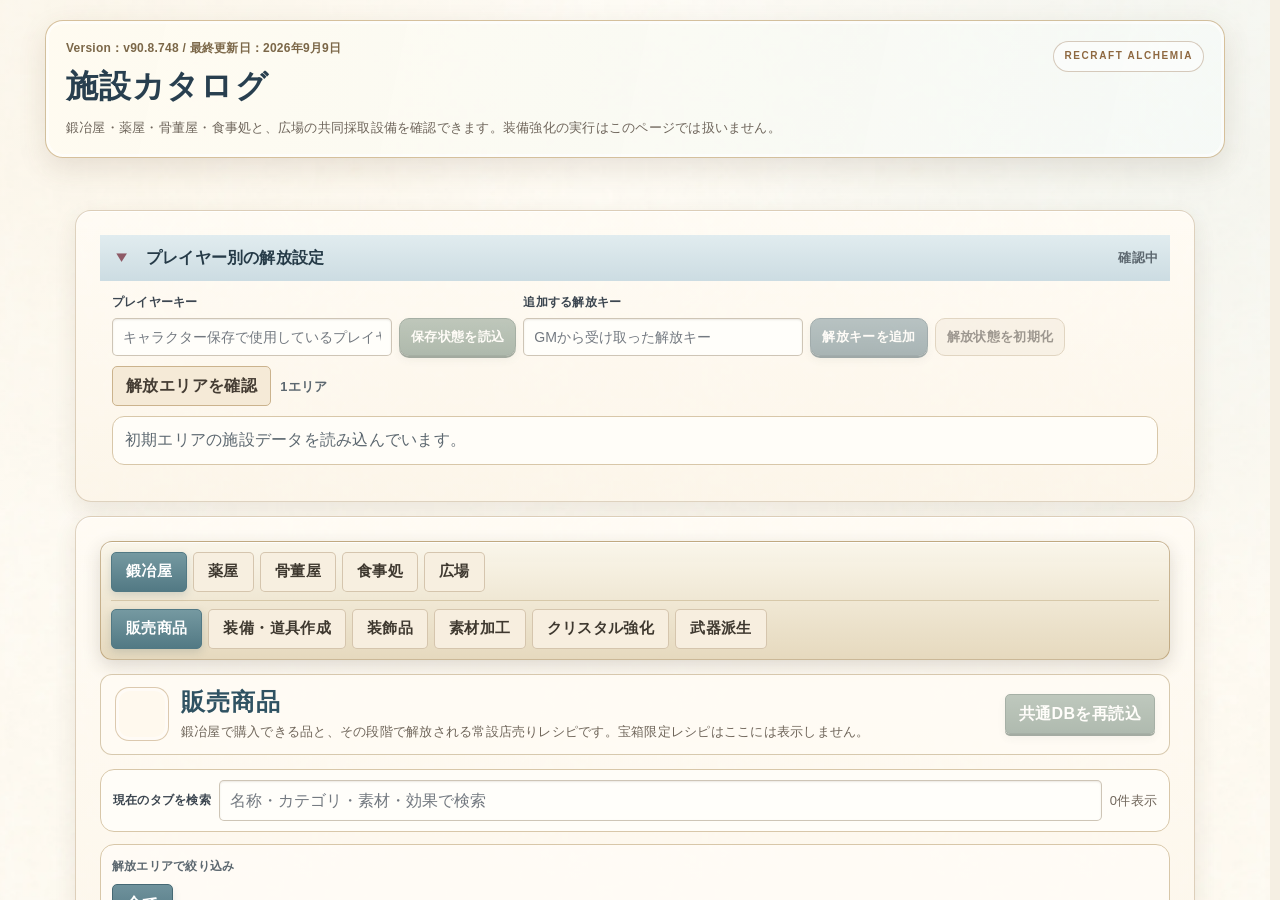
==== index.html @ 1c035eeb "Add files via upload" ====
<!doctype html><meta charset="utf-8"><meta name="viewport" content="width=device-width,initial-scale=1"><meta http-equiv="refresh" content="0;url=facility.html?v=90.8.748-branch-inheritance-named-processing-ui-fix-20260909"><title>リクラフト・アルケミア 施設カタログ v90.8.748</title>
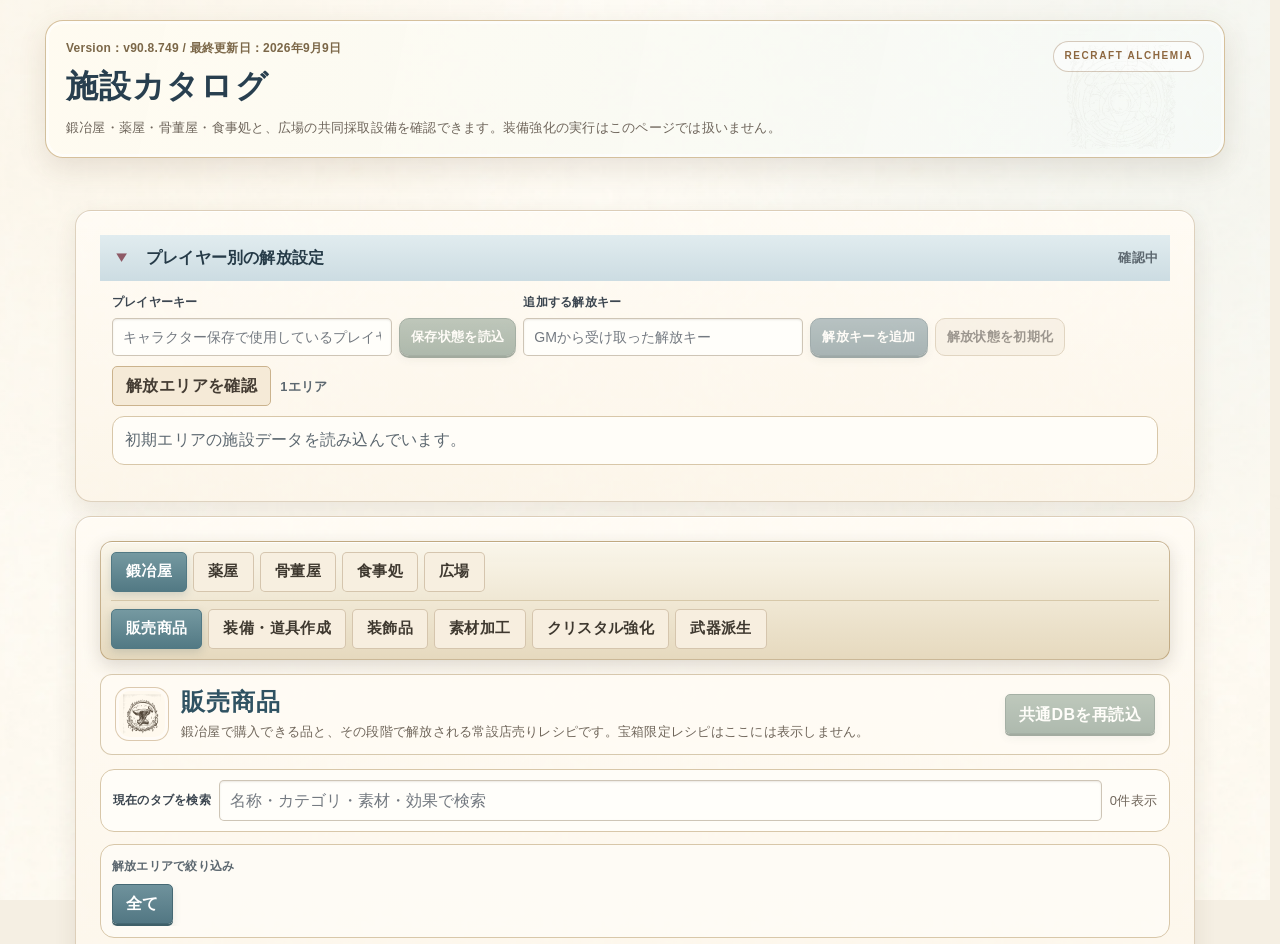
==== commit ce9dabdf: "Add files via upload" ====
--- a/index.html
+++ b/index.html
@@ -1 +1 @@
-<!doctype html><meta charset="utf-8"><meta name="viewport" content="width=device-width,initial-scale=1"><meta http-equiv="refresh" content="0;url=facility.html?v=90.8.748-branch-inheritance-named-processing-ui-fix-20260909"><title>リクラフト・アルケミア 施設カタログ v90.8.748</title>
+<!doctype html><meta charset="utf-8"><meta name="viewport" content="width=device-width,initial-scale=1"><meta http-equiv="refresh" content="0;url=facility.html?v=90.8.749-strong-enemy-signature-balance-20260909"><title>リクラフト・アルケミア 施設カタログ v90.8.749</title>
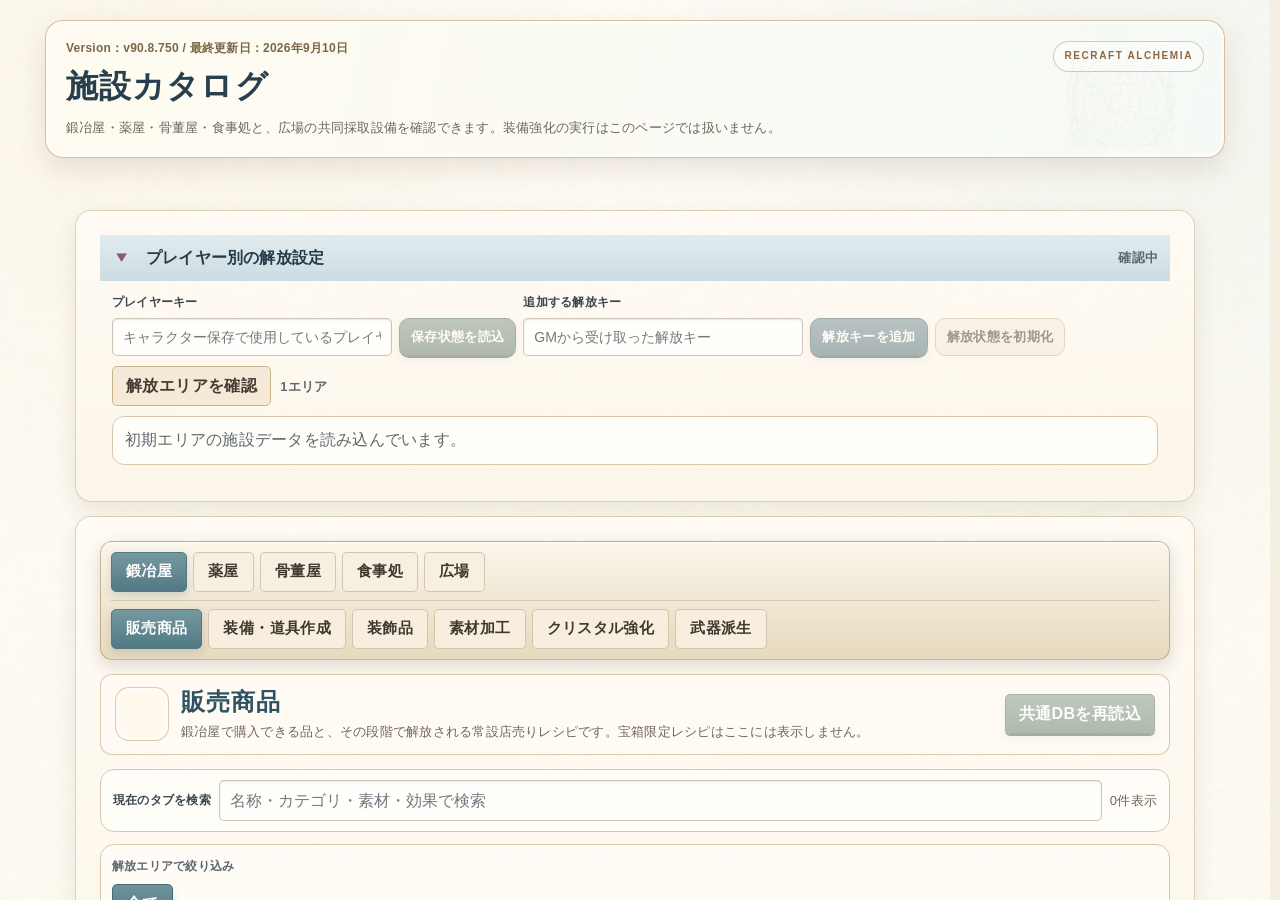
==== commit af1de557: "Add files via upload" ====
--- a/index.html
+++ b/index.html
@@ -1 +1 @@
-<!doctype html><meta charset="utf-8"><meta name="viewport" content="width=device-width,initial-scale=1"><meta http-equiv="refresh" content="0;url=facility.html?v=90.8.749-strong-enemy-signature-balance-20260909"><title>リクラフト・アルケミア 施設カタログ v90.8.749</title>
+<!doctype html><meta charset="utf-8"><meta name="viewport" content="width=device-width,initial-scale=1"><meta http-equiv="refresh" content="0;url=facility.html?v=90.8.750-weapon-branch-audit-20260910"><title>リクラフト・アルケミア 施設カタログ v90.8.750</title>
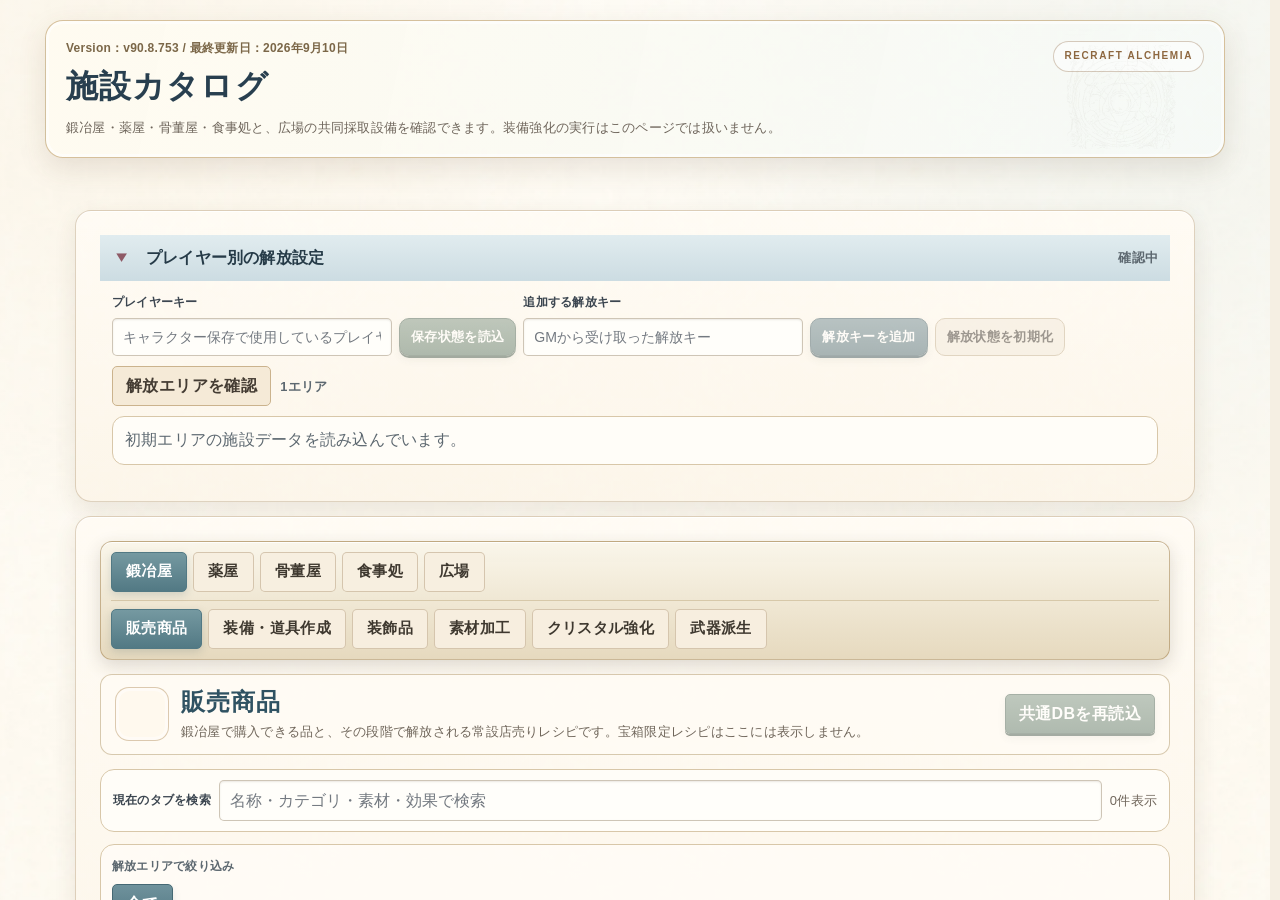
==== commit fee437a0: "Add files via upload" ====
--- a/index.html
+++ b/index.html
@@ -1 +1 @@
-<!doctype html><meta charset="utf-8"><meta name="viewport" content="width=device-width,initial-scale=1"><meta http-equiv="refresh" content="0;url=facility.html?v=90.8.750-weapon-branch-audit-20260910"><title>リクラフト・アルケミア 施設カタログ v90.8.750</title>
+<!doctype html><meta charset="utf-8"><meta name="viewport" content="width=device-width,initial-scale=1"><meta http-equiv="refresh" content="0;url=facility.html?v=90.8.753-weapon-branch-audit-20260910"><title>リクラフト・アルケミア 施設カタログ v90.8.753</title>
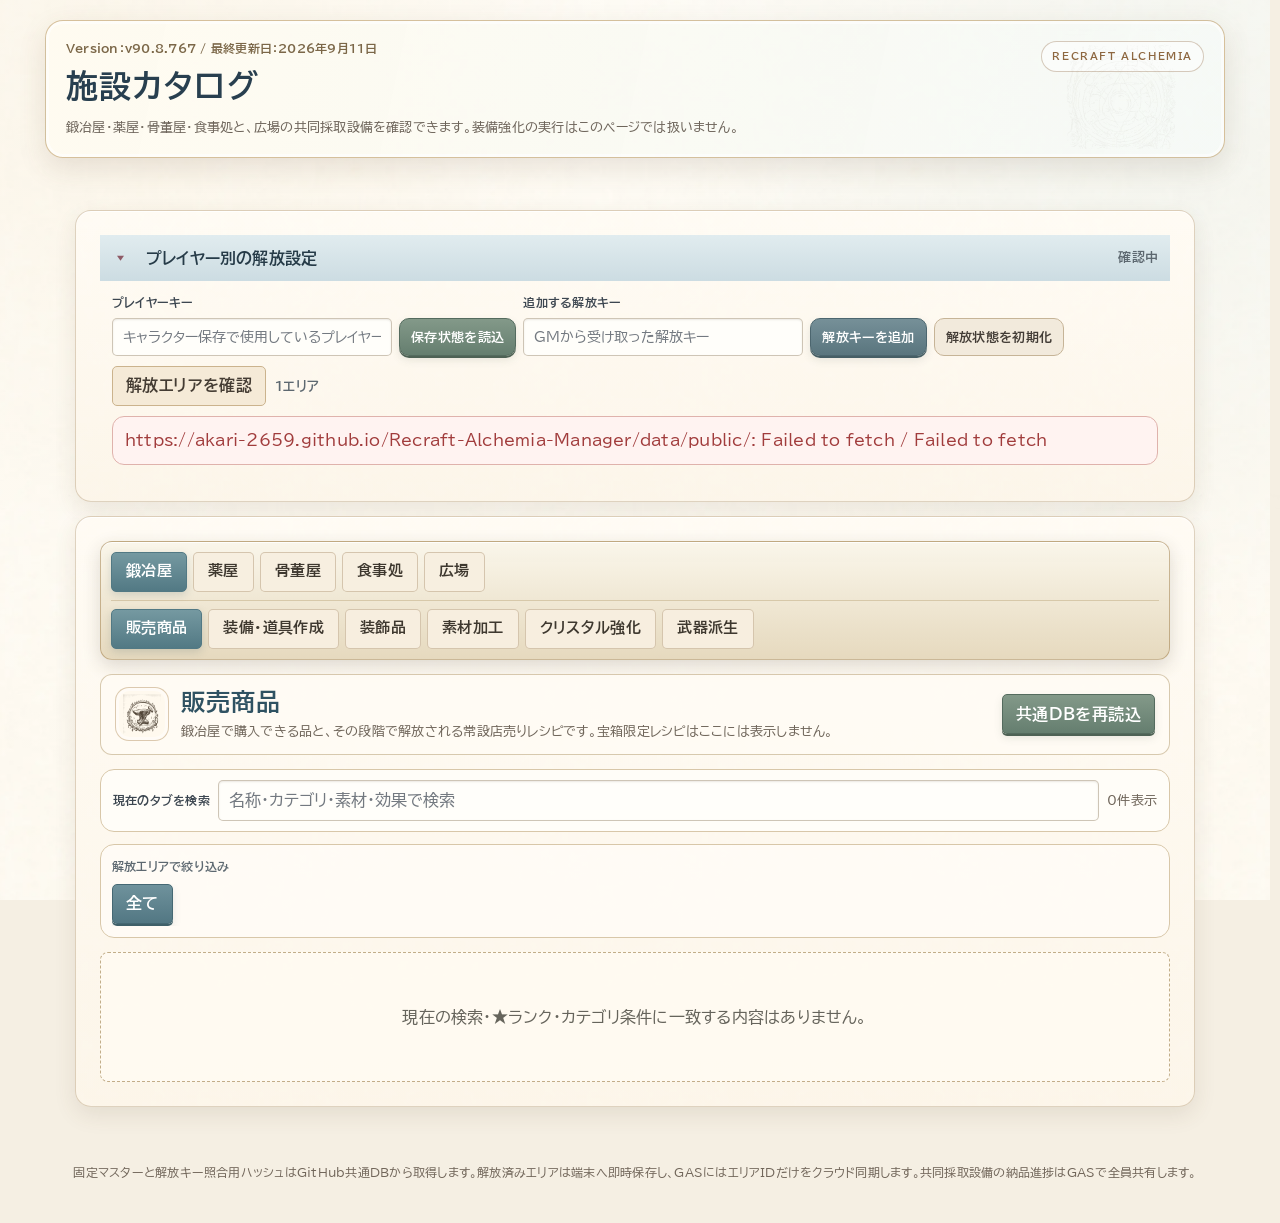
==== commit 6e965417: "Add files via upload" ====
--- a/index.html
+++ b/index.html
@@ -1 +1 @@
-<!doctype html><meta charset="utf-8"><meta name="viewport" content="width=device-width,initial-scale=1"><meta http-equiv="refresh" content="0;url=facility.html?v=90.8.753-weapon-branch-audit-20260910"><title>リクラフト・アルケミア 施設カタログ v90.8.753</title>
+<!doctype html><meta charset="utf-8"><meta name="viewport" content="width=device-width,initial-scale=1"><meta http-equiv="refresh" content="0;url=facility.html?v=90.8.767-boss-affinity-20260911"><title>リクラフト・アルケミア 施設カタログ v90.8.767</title>
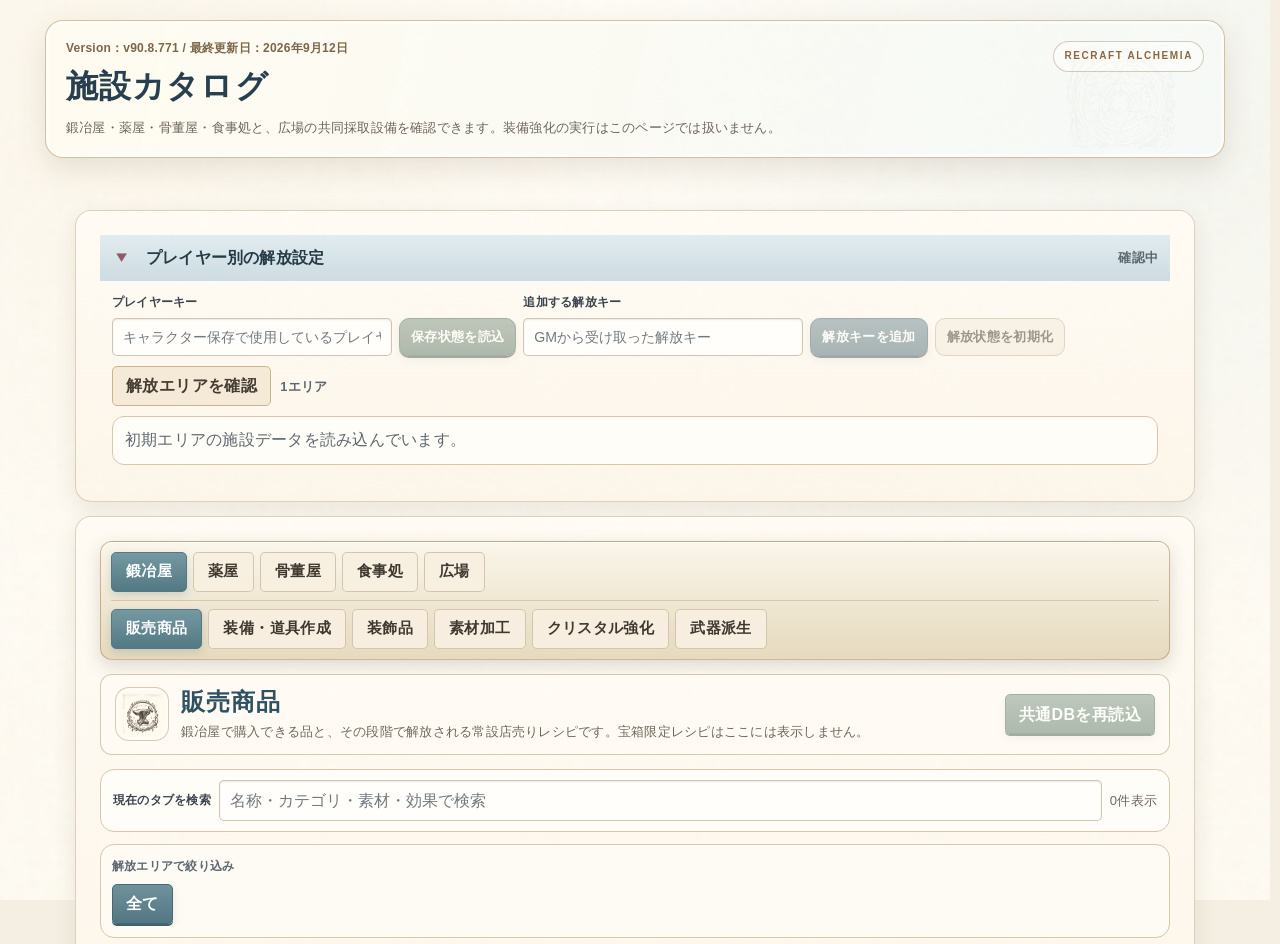
==== commit 2693322b: "Add files via upload" ====
--- a/index.html
+++ b/index.html
@@ -1 +1 @@
-<!doctype html><meta charset="utf-8"><meta name="viewport" content="width=device-width,initial-scale=1"><meta http-equiv="refresh" content="0;url=facility.html?v=90.8.767-boss-affinity-20260911"><title>リクラフト・アルケミア 施設カタログ v90.8.767</title>
+<!doctype html><meta charset="utf-8"><meta name="viewport" content="width=device-width,initial-scale=1"><meta http-equiv="refresh" content="0;url=facility.html?v=90.8.771-weapon-lineage-reaudit-20260912"><title>リクラフト・アルケミア 施設カタログ v90.8.771</title>
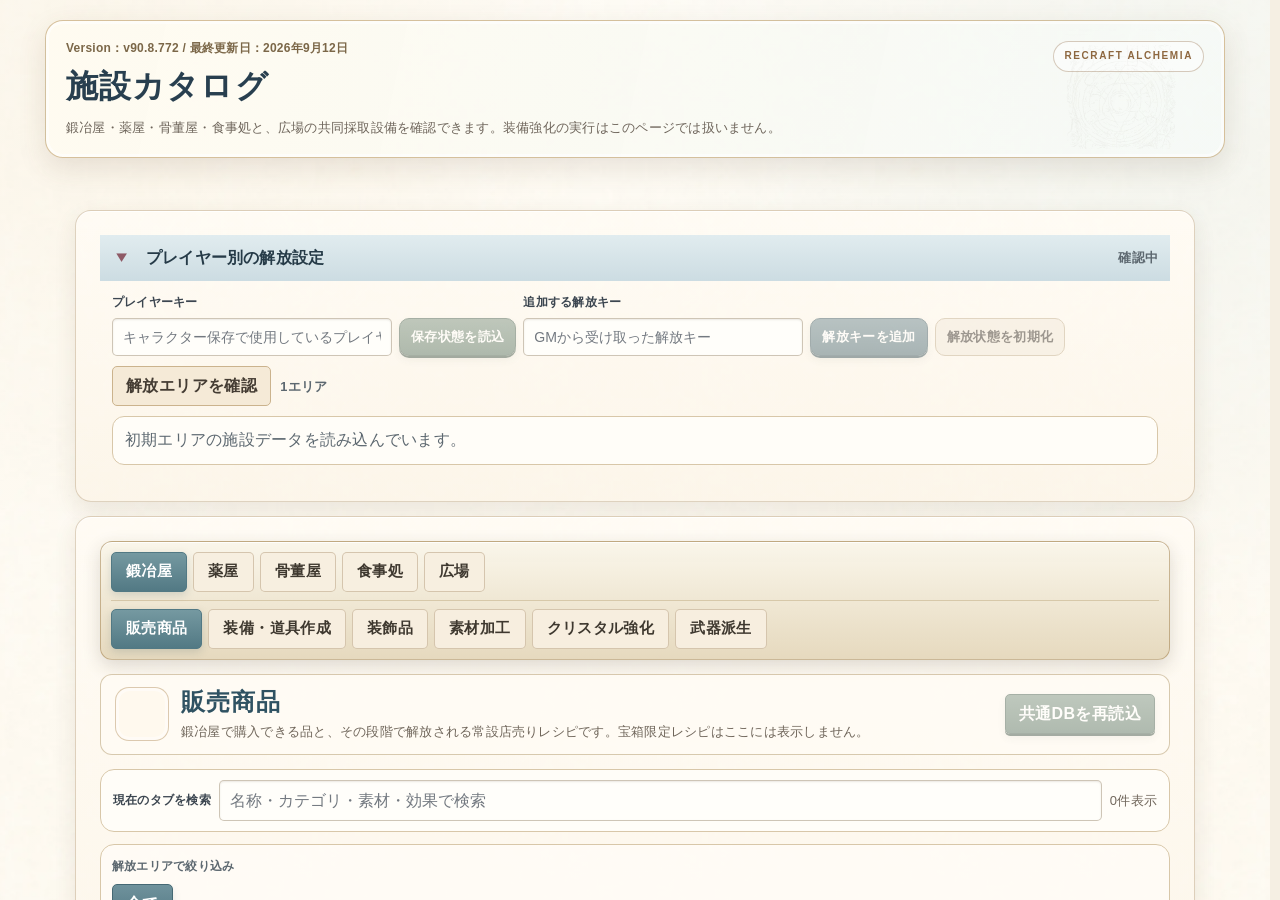
==== commit 36b794de: "Add files via upload" ====
--- a/index.html
+++ b/index.html
@@ -1 +1 @@
-<!doctype html><meta charset="utf-8"><meta name="viewport" content="width=device-width,initial-scale=1"><meta http-equiv="refresh" content="0;url=facility.html?v=90.8.771-weapon-lineage-reaudit-20260912"><title>リクラフト・アルケミア 施設カタログ v90.8.771</title>
+<!doctype html><meta charset="utf-8"><meta name="viewport" content="width=device-width,initial-scale=1"><meta http-equiv="refresh" content="0;url=facility.html?v=90.8.772-weapon-branch-function-diff-20260912"><title>リクラフト・アルケミア 施設カタログ v90.8.772</title>
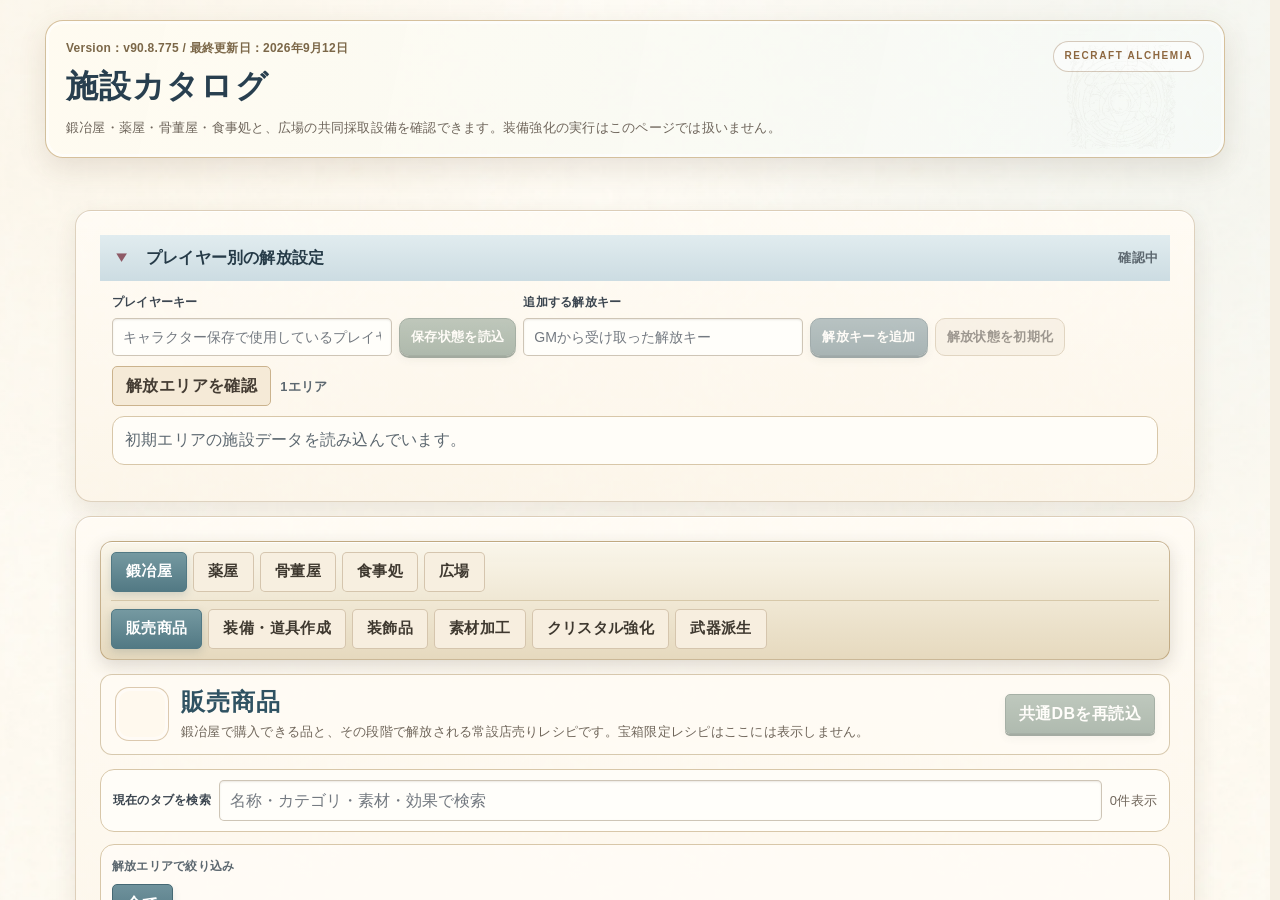
==== commit 3d450756: "Add files via upload" ====
--- a/index.html
+++ b/index.html
@@ -1 +1 @@
-<!doctype html><meta charset="utf-8"><meta name="viewport" content="width=device-width,initial-scale=1"><meta http-equiv="refresh" content="0;url=facility.html?v=90.8.772-weapon-branch-function-diff-20260912"><title>リクラフト・アルケミア 施設カタログ v90.8.772</title>
+<!doctype html><meta charset="utf-8"><meta name="viewport" content="width=device-width,initial-scale=1"><meta http-equiv="refresh" content="0;url=facility.html?v=90.8.775-area-event-full-audit-20260912"><title>リクラフト・アルケミア 施設カタログ v90.8.775</title>
